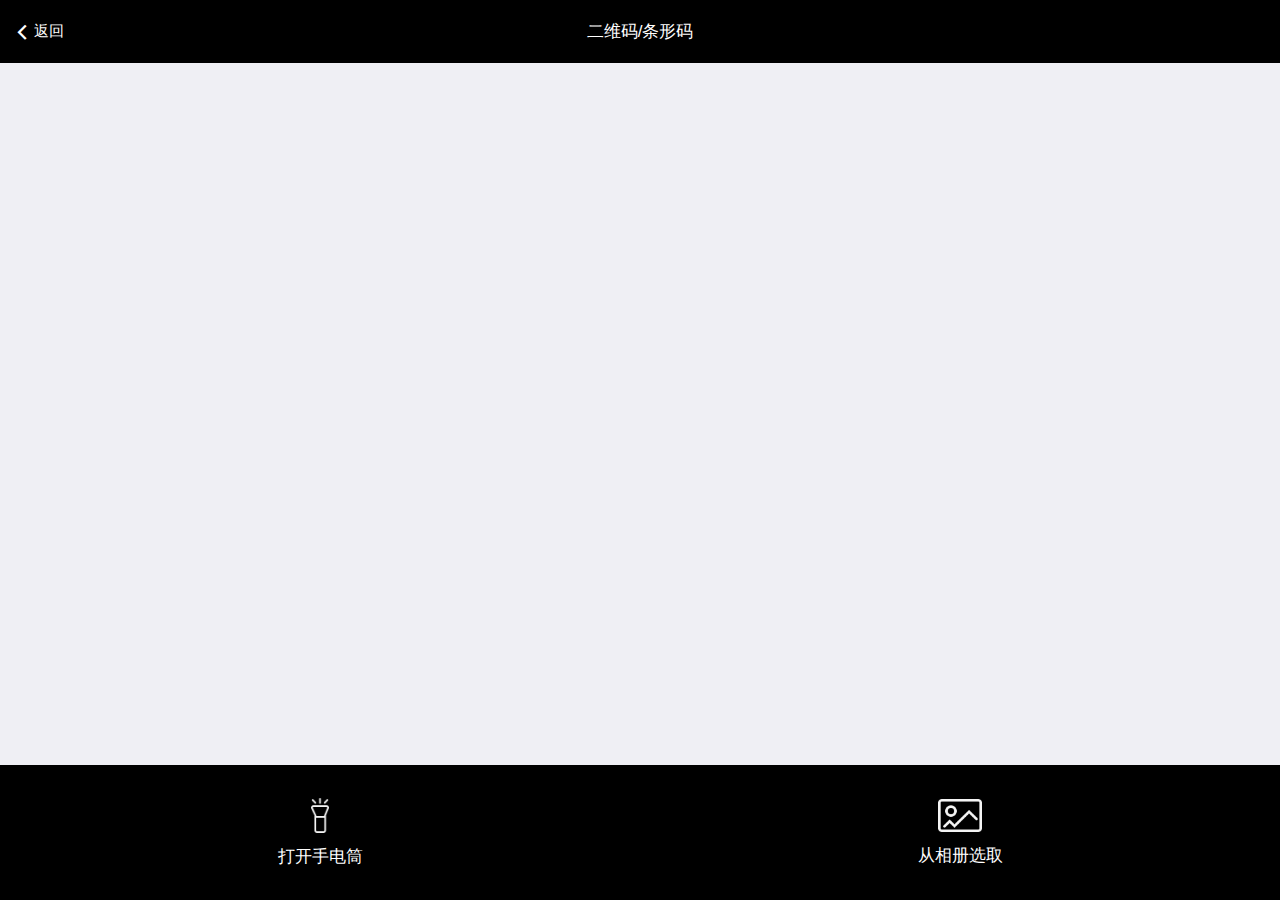
==== pages/brcode/Abrcode.html @ 28387a5f "mui project" ====
<!DOCTYPE html>
<html>
	<head>
	<meta charset="utf-8">
	<title></title>
	<style type="text/css">
		*{
			-webkit-user-select: none;
		}
	</style>
	<link rel="stylesheet" type="text/css" href="../../css/mui.min.css"/>
	<link rel="stylesheet" type="text/css" href="Abrcode.css"/>
	</head>
	<body>
		<header class="mui-bar mui-bar-nav">
		    <a class="mui-action-back mui-icon mui-icon-left-nav mui-pull-left">
		    		<span style="font-size:15px;">返回</span>
		    </a>
		    <h1 class="mui-title">二维码/条形码</h1>
		</header>
		<div id= "bcid"></div>
		<div class="ewmbtn">
			<div class="ewm-item" onclick="setFlash()">
				<div class="ewm-pic">
					<img style="height:35px;" src="../../images/sacn_light.png"/>
				</div>
				<div class="ewm-word">打开手电筒</div>
			</div>
			<div class="ewm-item">
				<div class="ewm-pic">
					<img style="height:33px;" src="../../images/scan_album.png"/>
				</div>
				<div class="ewm-word">从相册选取</div>
			</div>
		</div>
	</body>
	
	<script src="../../js/jquery.js"></script>
	<script src="../../js/util.js"></script>
	<script src="../../js/mui.min.js"></script>
	<script type="text/javascript">
		mui.plusReady(function(){
			mui.init();
			startRecognize();
		});

		var scan = null;
		var isOpen = false;
		function onmarked( type, result ) {
			var text = '未知: ';
			switch(type){
				case plus.barcode.QR:
				text = 'QR: ';
				break;
				case plus.barcode.EAN13:
				text = 'EAN13: ';
				break;
				case plus.barcode.EAN8:
				text = 'EAN8: ';
				break;
			}
		}
		function startRecognize() {
			var filter;  
			var styles = {frameColor: "#FFFFFF",scanbarColor: "#FFFFFF",background: ""}  
			scan = new plus.barcode.Barcode('bcid',filter,styles);
			scan.onmarked = onmarked; 
			scan.start();
		}
		function setFlash() {
	        isOpen = !isOpen;
	        if(isOpen){
	            scan.setFlash(true);
	        }else{
	            scan.setFlash(false);
	        }
		}
	</script>
</html>
---- pages/brcode/Abrcode.css ----
body,html{
	height:100%;
}
.mui-bar-nav{
	box-shadow: none;
}
.mui-bar{
	background-color: #000000;
	height:7vh;
}
.mui-bar a{
	color:#FFFFFF;
	font-size:13px;
	height:100%;
	display: flex;
	flex-direction: row;
	align-items: center;
}
.mui-bar .mui-title{
	height:100%;
	color:#FFFFFF;
	display: flex;
	flex-direction: column;
	justify-content: center;
	align-items: center;
	line-height: none;
}
#bcid{  
   width: 100%;  
   height: 78vh;
   position: relative;
   top:7vh;
   left:0px;
}
.ewmbtn{
	position:fixed;
	bottom:0px;
	left:0px;
	width:100%;
	height:15vh;
	display: flex;
	flex-direction: row;
	justify-content: space-between;
	background: #000000;
}
.ewmbtn .ewm-item{
	width:50%;
	display: flex;
	flex-direction: column;
	justify-content: center;
	align-items: center;
	color:#FFFFFF;
}
.ewmbtn .ewm-item .ewm-pic{
	margin-bottom:8px;
}
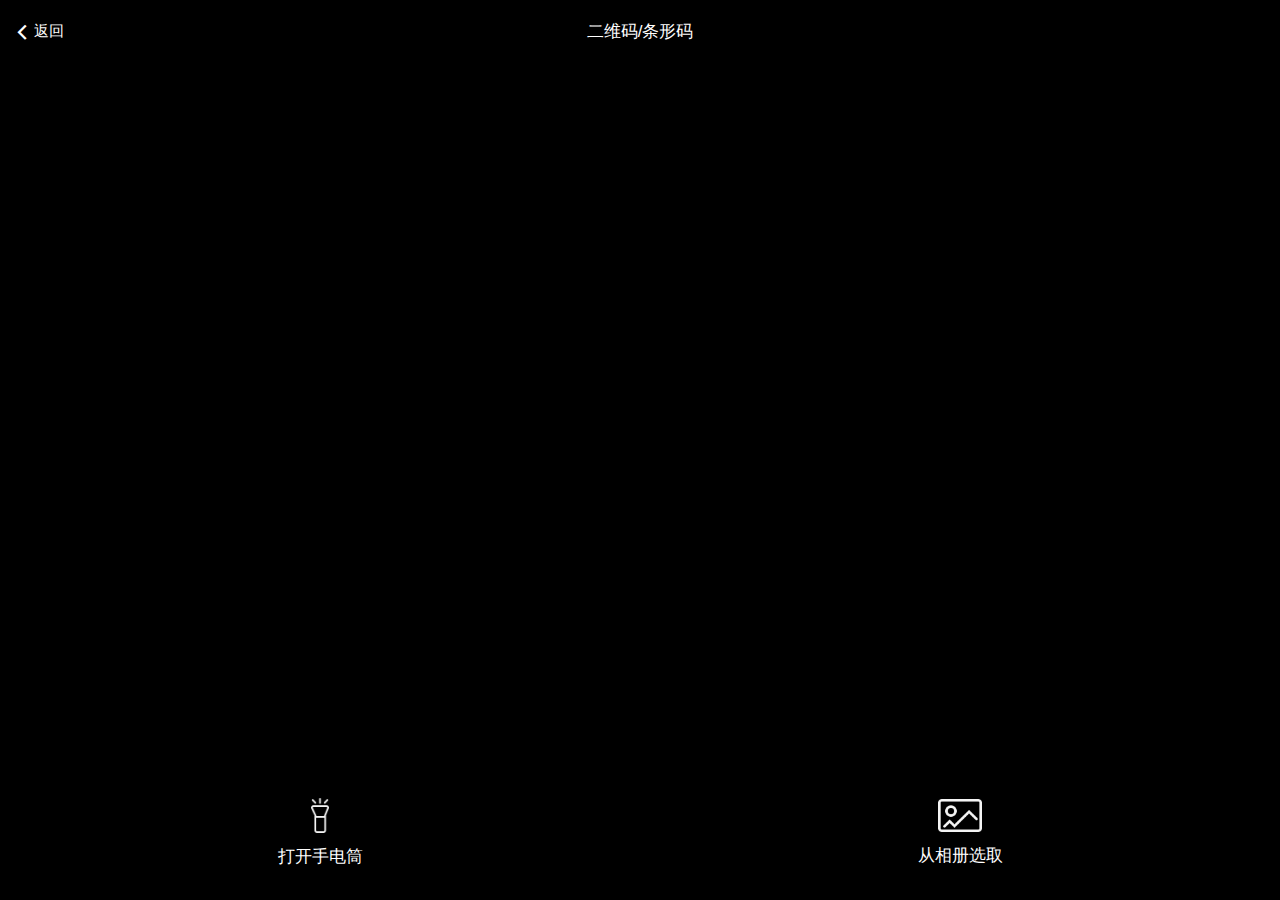
==== commit 3ca727d2: "fix Android brcode" ====
--- a/pages/brcode/Abrcode.html
+++ b/pages/brcode/Abrcode.html
@@ -2,10 +2,16 @@
 <html>
 	<head>
 	<meta charset="utf-8">
+	<meta name="viewport" content="width=device-width,initial-scale=1,minimum-scale=1,maximum-scale=1,user-scalable=no" />
 	<title></title>
 	<style type="text/css">
 		*{
 			-webkit-user-select: none;
+		}
+		html,body{
+			margin: 0px;
+			padding: 0px;
+			height: 100%;
 		}
 	</style>
 	<link rel="stylesheet" type="text/css" href="../../css/mui.min.css"/>
@@ -41,7 +47,18 @@
 	<script type="text/javascript">
 		mui.plusReady(function(){
 			mui.init();
-			startRecognize();
+			var isImmersedStatusbar = plus.navigator.isImmersedStatusbar();
+			console.log(isImmersedStatusbar);
+			//获取系统状态栏高度
+			var StatusbarHeight = plus.navigator.getStatusbarHeight();
+			console.log(StatusbarHeight);
+			var headerH = $('.mui-bar-nav').eq(0).height();
+			console.log(headerH);
+			$('.mui-bar a').css({height: (headerH + StatusbarHeight)+'px', 'paddingTop':StatusbarHeight+'px'});
+			$('.mui-title').css({height: (headerH + StatusbarHeight)+'px', 'paddingTop':StatusbarHeight+'px'});
+			mui.later(function(){
+				startRecognize();
+			},500);
 		});
 
 		var scan = null;
--- a/pages/brcode/Abrcode.css
+++ b/pages/brcode/Abrcode.css
@@ -1,5 +1,9 @@
+*{
+	padding:0;
+	margin:0;
+}
 body,html{
-	height:100%;
+	height:100vh;
 }
 .mui-bar-nav{
 	box-shadow: none;
@@ -16,6 +20,10 @@
 	flex-direction: row;
 	align-items: center;
 }
+.mui-bar .mui-icon{
+	padding:0;
+	margin:0;
+}
 .mui-bar .mui-title{
 	height:100%;
 	color:#FFFFFF;
@@ -31,6 +39,7 @@
    position: relative;
    top:7vh;
    left:0px;
+   background: #000000;
 }
 .ewmbtn{
 	position:fixed;
